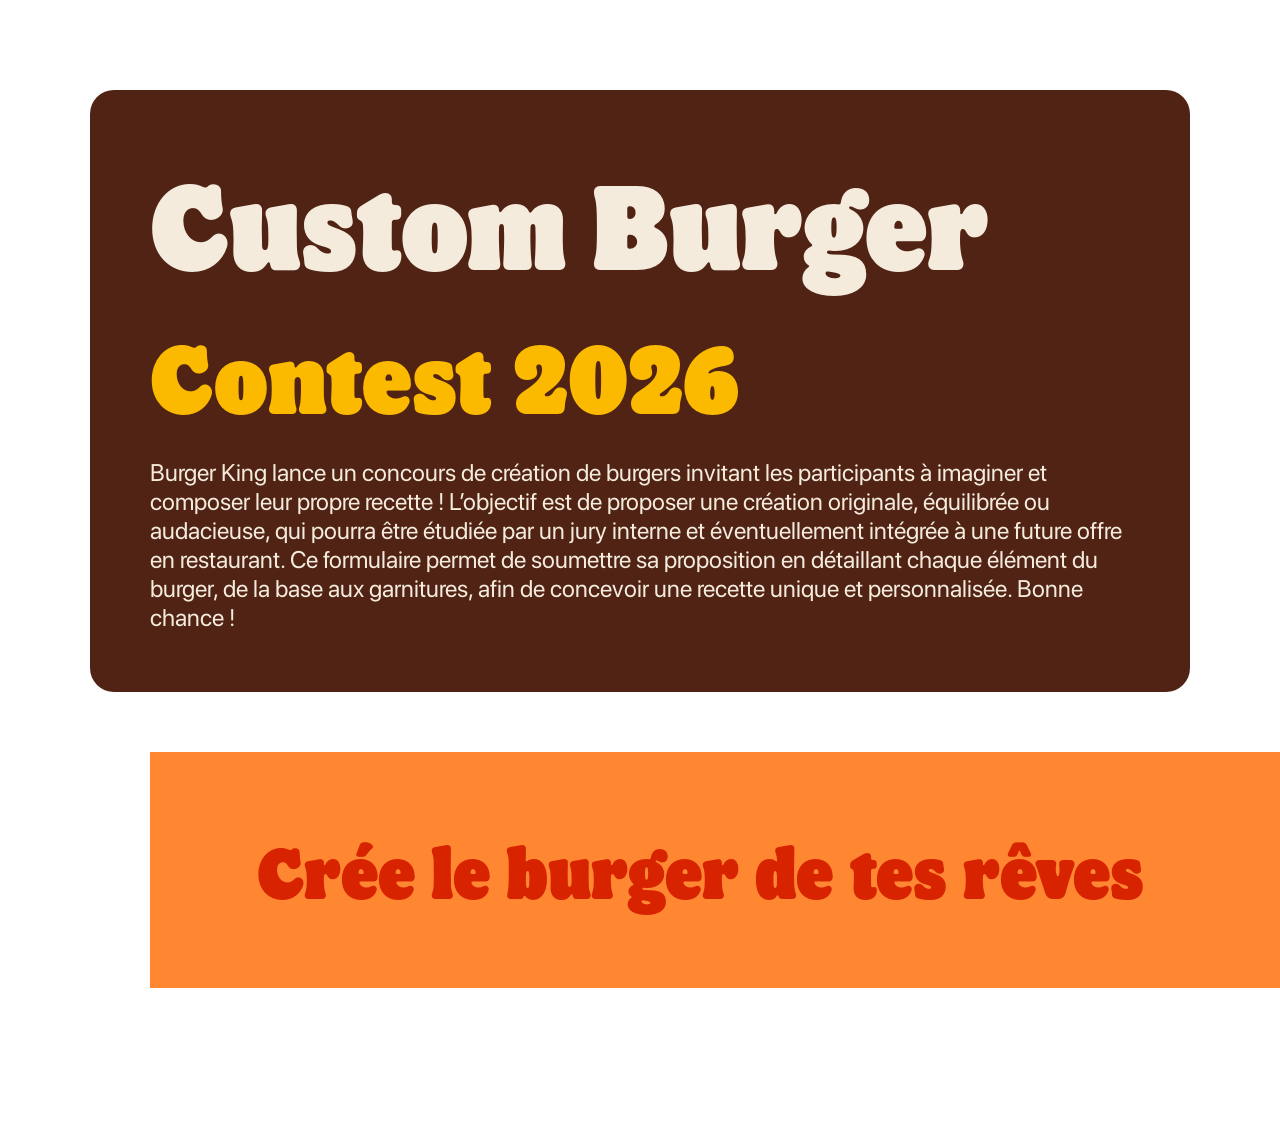
==== .github/index.html @ 39d3d9bf "1" ====
<!doctype html>
<html lang="fr">
  <head>
    <meta charset="UTF-8" />
    <meta name="viewport" content="width=device-width, initial-scale=1.0" />
    <title>Formulaire Concours Burger</title>
    <link rel="stylesheet" href="styles.css" />
  </head>
  <body>
    <header>
      <h1>Custom Burger <span class="contest">Contest 2026</span></h1>
      <p>
        Burger King lance un concours de création de burgers invitant les
        participants à imaginer et composer leur propre recette ! L’objectif est
        de proposer une création originale, équilibrée ou audacieuse, qui pourra
        être étudiée par un jury interne et éventuellement intégrée à une future
        offre en restaurant. Ce formulaire permet de soumettre sa proposition en
        détaillant chaque élément du burger, de la base aux garnitures, afin de
        concevoir une recette unique et personnalisée. Bonne chance !
      </p>
    </header>

    <form action="https://formsubmit.co/kea.oberson@studentfr.ch">
      <h2 class="title">Crée le burger de tes rêves</h2>
    </form>

    <footer></footer>
  </body>
</html>
---- .github/styles.css ----
* {
  box-sizing: border-box;
  margin: 0;
}
/* fonts*/
@font-face {
  font-family: "Flame";
  src: url("../Burger%20King%20Flame/Flame-Regular.otf") format("opentype");
  font-weight: normal;
}

@font-face {
  font-family: "Flame";
  src: url("../Burger%20King%20Flame/Flame-Bold.otf") format("opentype");
  font-weight: bold;
}
@font-face {
  font-family: "SF Pro Display";
  src: url("../sf-pro-display/SFPRODISPLAYREGULAR.OTF") format("opentype");
  font-weight: normal;
}
/* fin des fonts*/
body {
  margin: 90px;
}
header {
  display: flex;
  max-width: 1200px;
  padding: 60px;
  margin: auto;
  flex-direction: column;
  border-radius: 24px;
  background: #502314;
}
h1 {
  color: #f4ebdc;
  font-family: Flame;
  font-size: 120px;
}

.contest {
  color: #fbba00;
  font-family: Flame;
  font-size: 96px;
}

p {
  font-family: "SF Pro Display";
  color: #f4ebdc;
  font-size: 24px;
  margin-top: 20px;
}

form {
  display: flex;
  max-width: 1200px;
  padding: 60px;
  margin: auto;
  flex-direction: column;
  border-radius: 24px;
}
.title {
  color: #d72300;
  font-family: Flame;
  font-size: 72px;
  width: 1200px;
  background-color: #ff8732;
  padding: 75px 107px;
  margin: auto;
}
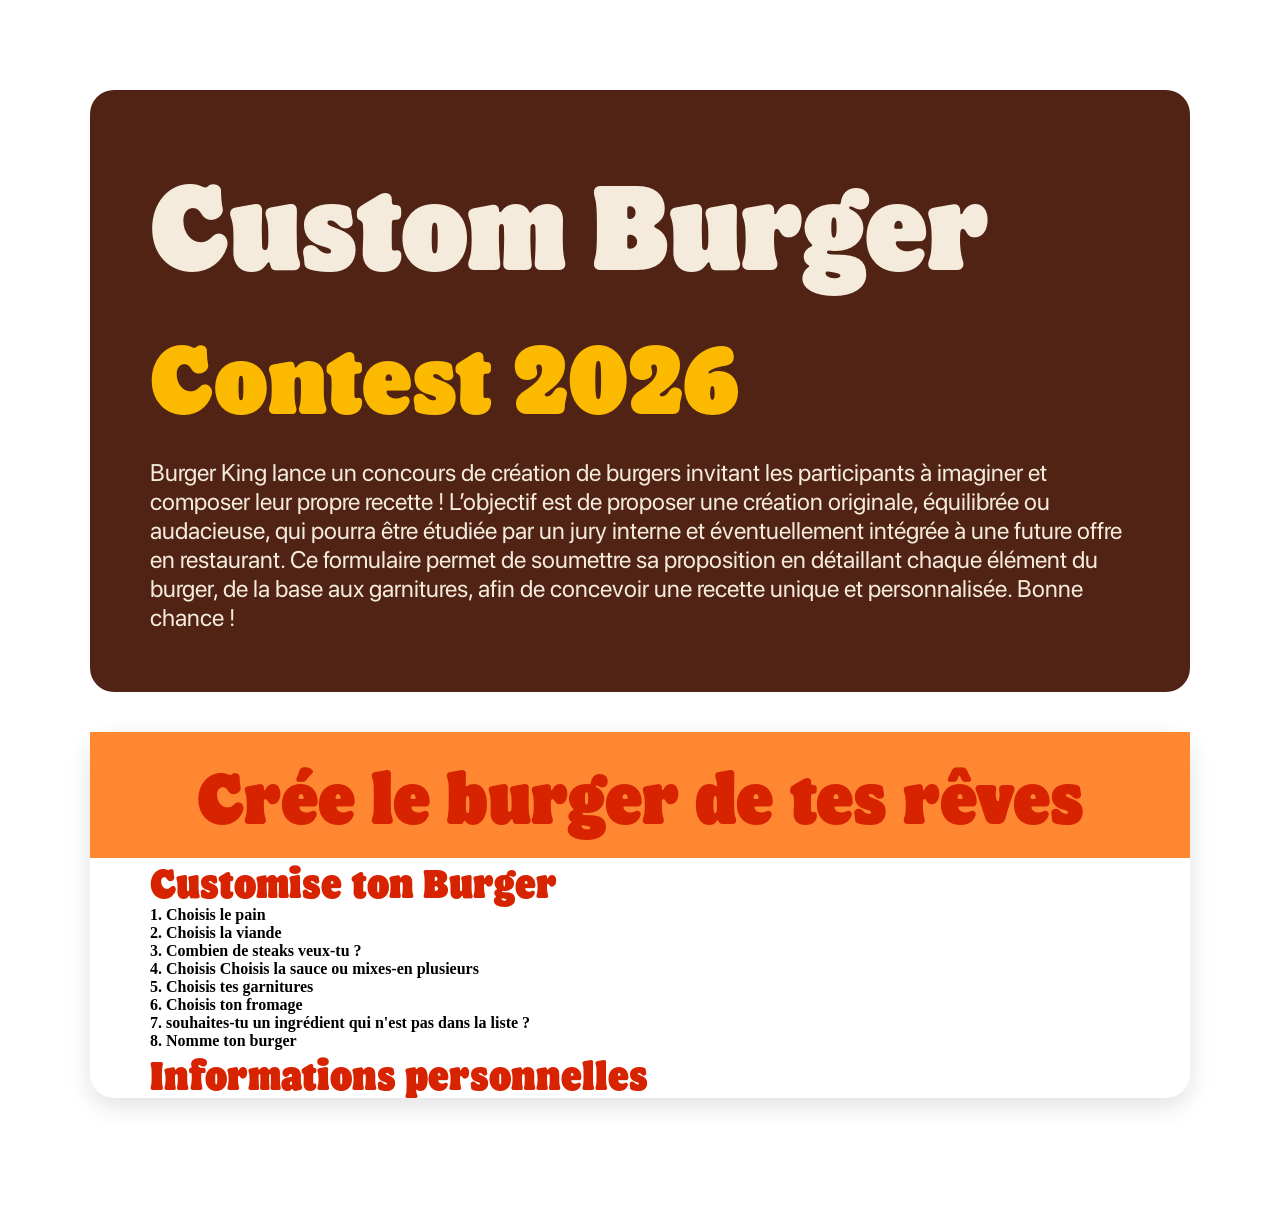
==== commit b578cafd: "2" ====
--- a/.github/index.html
+++ b/.github/index.html
@@ -7,23 +7,36 @@
     <link rel="stylesheet" href="styles.css" />
   </head>
   <body>
-    <header>
-      <h1>Custom Burger <span class="contest">Contest 2026</span></h1>
-      <p>
-        Burger King lance un concours de création de burgers invitant les
-        participants à imaginer et composer leur propre recette ! L’objectif est
-        de proposer une création originale, équilibrée ou audacieuse, qui pourra
-        être étudiée par un jury interne et éventuellement intégrée à une future
-        offre en restaurant. Ce formulaire permet de soumettre sa proposition en
-        détaillant chaque élément du burger, de la base aux garnitures, afin de
-        concevoir une recette unique et personnalisée. Bonne chance !
-      </p>
-    </header>
+    <div class="container">
+      <header>
+        <h1>Custom Burger <span class="contest">Contest 2026</span></h1>
+        <p>
+          Burger King lance un concours de création de burgers invitant les
+          participants à imaginer et composer leur propre recette ! L’objectif
+          est de proposer une création originale, équilibrée ou audacieuse, qui
+          pourra être étudiée par un jury interne et éventuellement intégrée à
+          une future offre en restaurant. Ce formulaire permet de soumettre sa
+          proposition en détaillant chaque élément du burger, de la base aux
+          garnitures, afin de concevoir une recette unique et personnalisée.
+          Bonne chance !
+        </p>
+      </header>
 
-    <form action="https://formsubmit.co/kea.oberson@studentfr.ch">
-      <h2 class="title">Crée le burger de tes rêves</h2>
-    </form>
+      <form action="https://formsubmit.co/kea.oberson@studentfr.ch">
+        <h2 class="title">Crée le burger de tes rêves</h2>
+        <h3>Customise ton Burger</h3>
+        <h4>1. Choisis le pain</h4>
+        <h4>2. Choisis la viande</h4>
+        <h4>3. Combien de steaks veux-tu ?</h4>
+        <h4>4. Choisis Choisis la sauce ou mixes-en plusieurs</h4>
+        <h4>5. Choisis tes garnitures</h4>
+        <h4>6. Choisis ton fromage</h4>
+        <h4>7. souhaites-tu un ingrédient qui n'est pas dans la liste ?</h4>
+        <h4>8. Nomme ton burger</h4>
+        <h3>Informations personnelles</h3>
+      </form>
 
-    <footer></footer>
+      <footer></footer>
+    </div>
   </body>
 </html>
--- a/.github/styles.css
+++ b/.github/styles.css
@@ -23,15 +23,20 @@
 body {
   margin: 90px;
 }
+.container {
+  max-width: 1200px;
+  margin: auto;
+  display: flex;
+  flex-direction: column;
+  gap: 40px;
+}
 header {
   display: flex;
-  max-width: 1200px;
   padding: 60px;
-  margin: auto;
   flex-direction: column;
-  border-radius: 24px;
   background: #502314;
 }
+
 h1 {
   color: #f4ebdc;
   font-family: Flame;
@@ -50,21 +55,33 @@
   font-size: 24px;
   margin-top: 20px;
 }
-
 form {
   display: flex;
-  max-width: 1200px;
-  padding: 60px;
-  margin: auto;
   flex-direction: column;
+  background: #fff;
+  box-shadow: 0 8px 24px rgba(0, 0, 0, 0.12);
+  padding: 0;
+}
+header,
+form {
   border-radius: 24px;
 }
 .title {
+  background: #ff8732;
   color: #d72300;
   font-family: Flame;
   font-size: 72px;
-  width: 1200px;
-  background-color: #ff8732;
-  padding: 75px 107px;
-  margin: auto;
+  width: 100%;
+  padding: 20px;
+  text-align: center;
 }
+form > *:not(.title) {
+  padding-left: 60px;
+  padding-right: 60px;
+}
+
+h3 {
+  color: #d72300;
+  font-family: Flame;
+  font-size: 40px;
+}
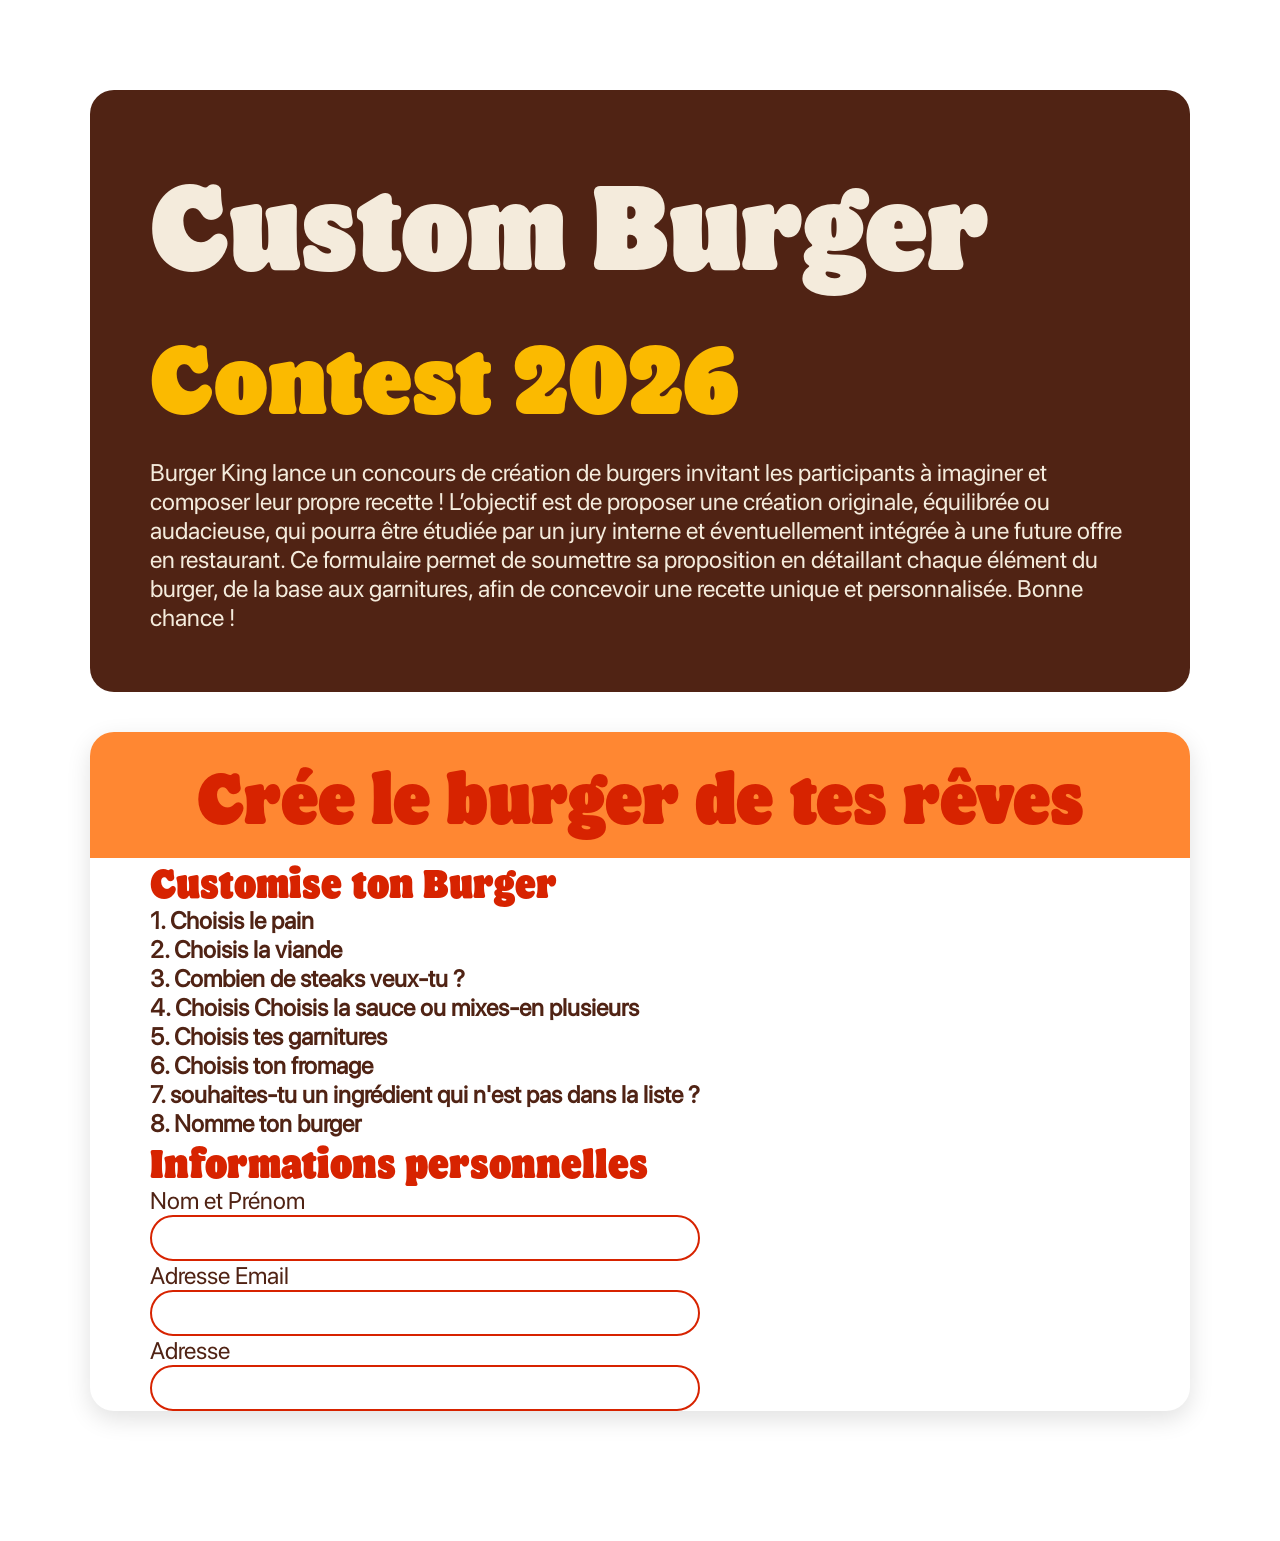
==== commit 31edbe68: "3" ====
--- a/.github/index.html
+++ b/.github/index.html
@@ -34,6 +34,12 @@
         <h4>7. souhaites-tu un ingrédient qui n'est pas dans la liste ?</h4>
         <h4>8. Nomme ton burger</h4>
         <h3>Informations personnelles</h3>
+        <label for="nom">Nom et Prénom </label>
+        <input id="nom" type="text" />
+        <label for="mail">Adresse Email</label>
+        <input id="mail" type="email" />
+        <label for="adresse">Adresse</label>
+        <input id="adresse" type="text" />
       </form>
 
       <footer></footer>
--- a/.github/styles.css
+++ b/.github/styles.css
@@ -61,6 +61,9 @@
   background: #fff;
   box-shadow: 0 8px 24px rgba(0, 0, 0, 0.12);
   padding: 0;
+  font-family: "SF Pro Display";
+  font-size: 24px;
+  color: #502314;
 }
 header,
 form {
@@ -74,6 +77,7 @@
   width: 100%;
   padding: 20px;
   text-align: center;
+  border-radius: 24px 24px 0 0;
 }
 form > *:not(.title) {
   padding-left: 60px;
@@ -85,3 +89,14 @@
   font-family: Flame;
   font-size: 40px;
 }
+
+input {
+  border: 2px solid #d72300;
+  border-radius: 30px;
+  margin: 0px 60px;
+  padding: 12px 16px;
+  max-width: 50%;
+  font-size: 16px;
+}
+label {
+}
